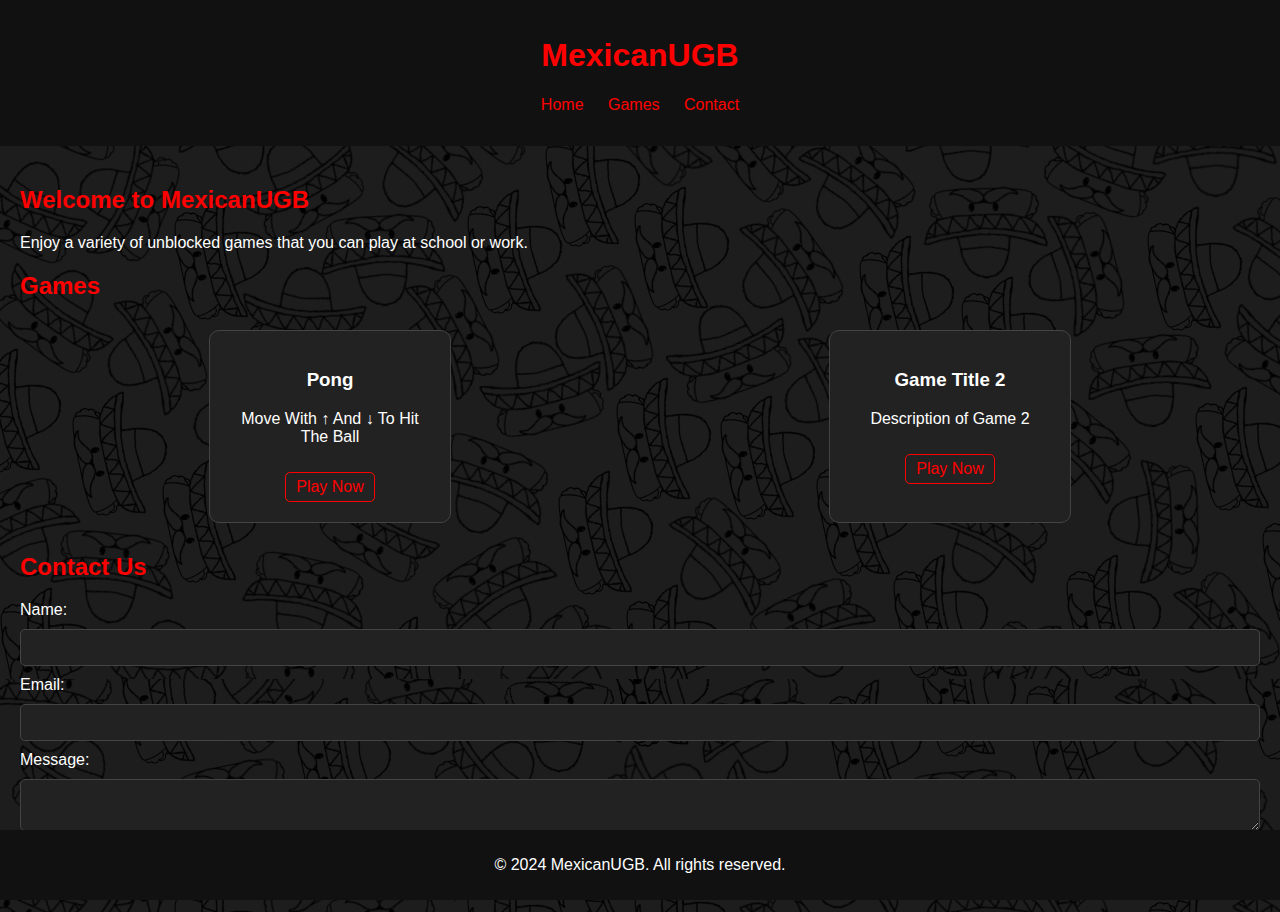
==== index.html @ e3517431 "Update index.html" ====
<html lang="en"><head>
    <meta charset="UTF-8">
    <meta name="viewport" content="width=device-width, initial-scale=1.0">
    <title>MexicanUGB - Unblocked Games</title>
    <link rel="stylesheet" href="styles.css">
    <style>
          body {
        margin: 0;
        padding: 0;
        font-family: Arial, sans-serif;
        background-image: url("TacoPaper.jpg");
        background-color: #141414;
}

header {
    background-color: #111;
    color: #fff;
    padding: 1rem;
    text-align: center;
}

nav ul {
    list-style: none;
    padding: 0;
}

nav ul li {
    display: inline;
    margin: 0 10px;
}

nav ul li a {
    color: #ff0000;
    text-decoration: none;
}

main {
    padding: 20px;
}

h1, h2 {
    color: #ff0000;
}

.game-list {
    display: flex;
    flex-wrap: wrap;
    justify-content: space-around;
}

.game-item {
    background-color: #222;
    border: 1px solid #444;
    margin: 10px;
    padding: 20px;
    width: 200px;
    text-align: center;
    border-radius: 10px;
}

.game-item a {
    color: #ff0000;
    text-decoration: none;
    border: 1px solid #ff0000;
    padding: 5px 10px;
    border-radius: 5px;
    display: inline-block;
    margin-top: 10px;
}

.game-item a:hover {
    background-color: #ff0000;
    color: #000;
}

footer {
    background-color: #111;
    color: #fff;
    text-align: center;
    padding: 10px 0;
    position: fixed;
    bottom: 0;
    width: 100%;
}

label, input, textarea, button {
    display: block;
    width: 100%;
    margin-bottom: 10px;
}

input, textarea {
    padding: 10px;
    border: 1px solid #444;
    border-radius: 5px;
    background-color: #222;
    color: #fff;
}

button {
    background-color: #ff0000;
    color: #000;
    border: none;
    padding: 10px;
    border-radius: 5px;
    cursor: pointer;
}

button:hover {
    background-color: #ff4444;
}
    </style>
</head>
<body>
    <header>
        <h1>MexicanUGB</h1>
        <nav>
            <ul>
                <li><a href="#home">Home</a></li>
                <li><a href="#games">Games</a></li>
                <li><a href="#contact">Contact</a></li>
            </ul>
        </nav>
    </header>
    <main>
        <section id="home">
            <h2>Welcome to MexicanUGB</h2>
            <p>Enjoy a variety of unblocked games that you can play at school or work.</p>
        </section>
        <section id="games">
            <h2>Games</h2>
            <div class="game-list">
                <!-- Game items will be added here -->
                <div class="game-item">
                    <h3>Pong</h3>
                    <p>Move With ↑ And ↓ To Hit The Ball</p>
                    <a href="game1.html">Play Now</a>
                </div>
                <div class="game-item">
                    <h3>Game Title 2</h3>
                    <p>Description of Game 2</p>
                    <a href="game2.html">Play Now</a>
                </div>
                <!-- Add more games as needed -->
            </div>
        </section>
        <section id="contact">
            <h2>Contact Us</h2>
            <form id="contact-form">
                <label for="name">Name:</label>
                <input type="text" id="name" name="name" required="">
                <label for="email">Email:</label>
                <input type="email" id="email" name="email" required="">
                <label for="message">Message:</label>
                <textarea id="message" name="message" required=""></textarea>
                <button type="submit">Send</button>
            </form>
        </section>
    </main>
    <footer>
        <p>© 2024 MexicanUGB. All rights reserved.</p>
    </footer>
    <script src="scripts.js"></script>


</body></html>
---- styles.css ----
body {
    font-family: Arial, sans-serif;
    margin: 0;
    padding: 0;
    background-color: #000;
    color: #fff;
}

header {
    background-color: #111;
    color: #fff;
    padding: 1rem;
    text-align: center;
}

nav ul {
    list-style: none;
    padding: 0;
}

nav ul li {
    display: inline;
    margin: 0 10px;
}

nav ul li a {
    color: #ff0000;
    text-decoration: none;
}

main {
    padding: 20px;
}

h1, h2 {
    color: #ff0000;
}

.game-list {
    display: flex;
    flex-wrap: wrap;
    justify-content: space-around;
}

.game-item {
    background-color: #222;
    border: 1px solid #444;
    margin: 10px;
    padding: 20px;
    width: 200px;
    text-align: center;
    border-radius: 10px;
}

.game-item a {
    color: #ff0000;
    text-decoration: none;
    border: 1px solid #ff0000;
    padding: 5px 10px;
    border-radius: 5px;
    display: inline-block;
    margin-top: 10px;
}

.game-item a:hover {
    background-color: #ff0000;
    color: #000;
}

footer {
    background-color: #111;
    color: #fff;
    text-align: center;
    padding: 10px 0;
    position: fixed;
    bottom: 0;
    width: 100%;
}

label, input, textarea, button {
    display: block;
    width: 100%;
    margin-bottom: 10px;
}

input, textarea {
    padding: 10px;
    border: 1px solid #444;
    border-radius: 5px;
    background-color: #222;
    color: #fff;
}

button {
    background-color: #ff0000;
    color: #000;
    border: none;
    padding: 10px;
    border-radius: 5px;
    cursor: pointer;
}

button:hover {
    background-color: #ff4444;
}
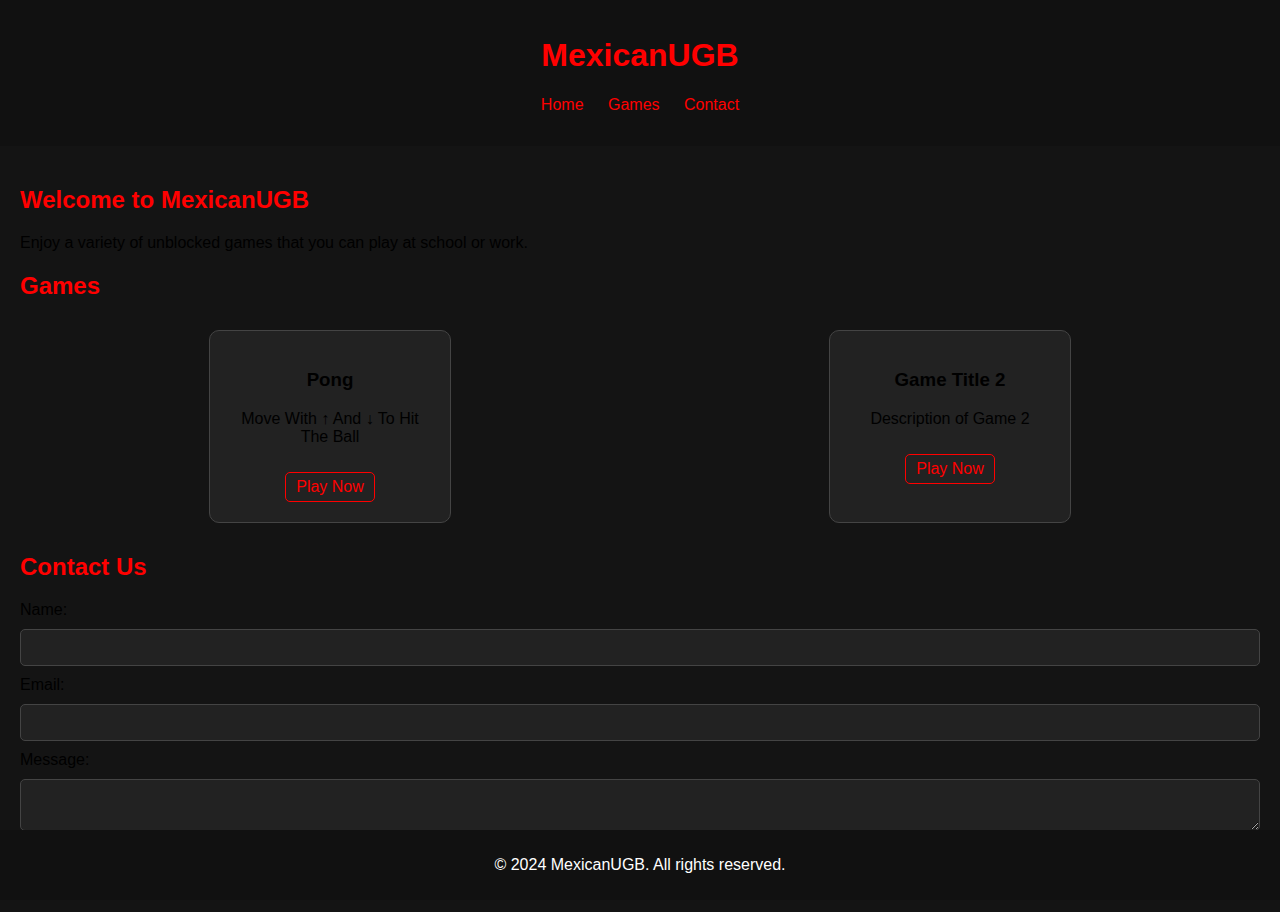
==== commit 96235ca5: "Update index.html" ====
--- a/index.html
+++ b/index.html
@@ -3,113 +3,6 @@
     <meta name="viewport" content="width=device-width, initial-scale=1.0">
     <title>MexicanUGB - Unblocked Games</title>
     <link rel="stylesheet" href="styles.css">
-    <style>
-          body {
-        margin: 0;
-        padding: 0;
-        font-family: Arial, sans-serif;
-        background-image: url("TacoPaper.jpg");
-        background-color: #141414;
-}
-
-header {
-    background-color: #111;
-    color: #fff;
-    padding: 1rem;
-    text-align: center;
-}
-
-nav ul {
-    list-style: none;
-    padding: 0;
-}
-
-nav ul li {
-    display: inline;
-    margin: 0 10px;
-}
-
-nav ul li a {
-    color: #ff0000;
-    text-decoration: none;
-}
-
-main {
-    padding: 20px;
-}
-
-h1, h2 {
-    color: #ff0000;
-}
-
-.game-list {
-    display: flex;
-    flex-wrap: wrap;
-    justify-content: space-around;
-}
-
-.game-item {
-    background-color: #222;
-    border: 1px solid #444;
-    margin: 10px;
-    padding: 20px;
-    width: 200px;
-    text-align: center;
-    border-radius: 10px;
-}
-
-.game-item a {
-    color: #ff0000;
-    text-decoration: none;
-    border: 1px solid #ff0000;
-    padding: 5px 10px;
-    border-radius: 5px;
-    display: inline-block;
-    margin-top: 10px;
-}
-
-.game-item a:hover {
-    background-color: #ff0000;
-    color: #000;
-}
-
-footer {
-    background-color: #111;
-    color: #fff;
-    text-align: center;
-    padding: 10px 0;
-    position: fixed;
-    bottom: 0;
-    width: 100%;
-}
-
-label, input, textarea, button {
-    display: block;
-    width: 100%;
-    margin-bottom: 10px;
-}
-
-input, textarea {
-    padding: 10px;
-    border: 1px solid #444;
-    border-radius: 5px;
-    background-color: #222;
-    color: #fff;
-}
-
-button {
-    background-color: #ff0000;
-    color: #000;
-    border: none;
-    padding: 10px;
-    border-radius: 5px;
-    cursor: pointer;
-}
-
-button:hover {
-    background-color: #ff4444;
-}
-    </style>
 </head>
 <body>
     <header>
@@ -134,7 +27,7 @@
                 <div class="game-item">
                     <h3>Pong</h3>
                     <p>Move With ↑ And ↓ To Hit The Ball</p>
-                    <a href="game1.html">Play Now</a>
+                    <a href="Pong.html">Play Now</a>
                 </div>
                 <div class="game-item">
                     <h3>Game Title 2</h3>
--- a/styles.css
+++ b/styles.css
@@ -1,9 +1,9 @@
-body {
-    font-family: Arial, sans-serif;
-    margin: 0;
-    padding: 0;
-    background-color: #000;
-    color: #fff;
+  body {
+        margin: 0;
+        padding: 0;
+        font-family: Arial, sans-serif;
+        background-image: url("Taco-Wallpaper.jpg");
+        background-color: #141414;
 }
 
 header {
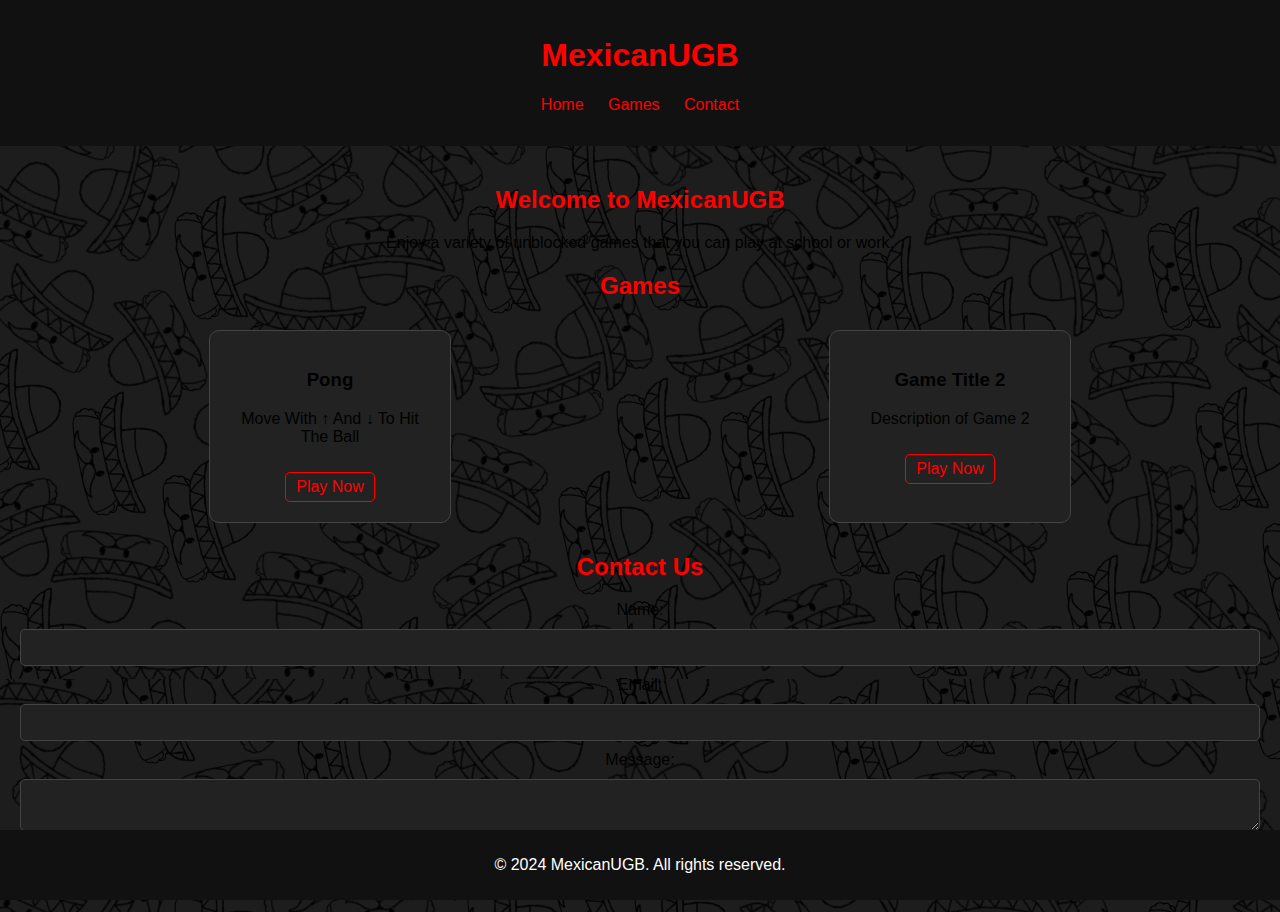
==== commit 204d104c: "Update index.html" ====
--- a/index.html
+++ b/index.html
@@ -17,10 +17,12 @@
     </header>
     <main>
         <section id="home">
+            <center>
             <h2>Welcome to MexicanUGB</h2>
             <p>Enjoy a variety of unblocked games that you can play at school or work.</p>
-        </section>
+        </center></section>
         <section id="games">
+            <center>
             <h2>Games</h2>
             <div class="game-list">
                 <!-- Game items will be added here -->
@@ -36,8 +38,9 @@
                 </div>
                 <!-- Add more games as needed -->
             </div>
-        </section>
+        </center></section>
         <section id="contact">
+            <center>
             <h2>Contact Us</h2>
             <form id="contact-form">
                 <label for="name">Name:</label>
@@ -48,7 +51,7 @@
                 <textarea id="message" name="message" required=""></textarea>
                 <button type="submit">Send</button>
             </form>
-        </section>
+        </center></section>
     </main>
     <footer>
         <p>© 2024 MexicanUGB. All rights reserved.</p>
@@ -56,4 +59,5 @@
     <script src="scripts.js"></script>
 
 
+
 </body></html>
--- a/styles.css
+++ b/styles.css
@@ -2,7 +2,7 @@
         margin: 0;
         padding: 0;
         font-family: Arial, sans-serif;
-        background-image: url("Taco-Wallpaper.jpg");
+        background-image: url("TacoPaper.jpg");
         background-color: #141414;
 }
 
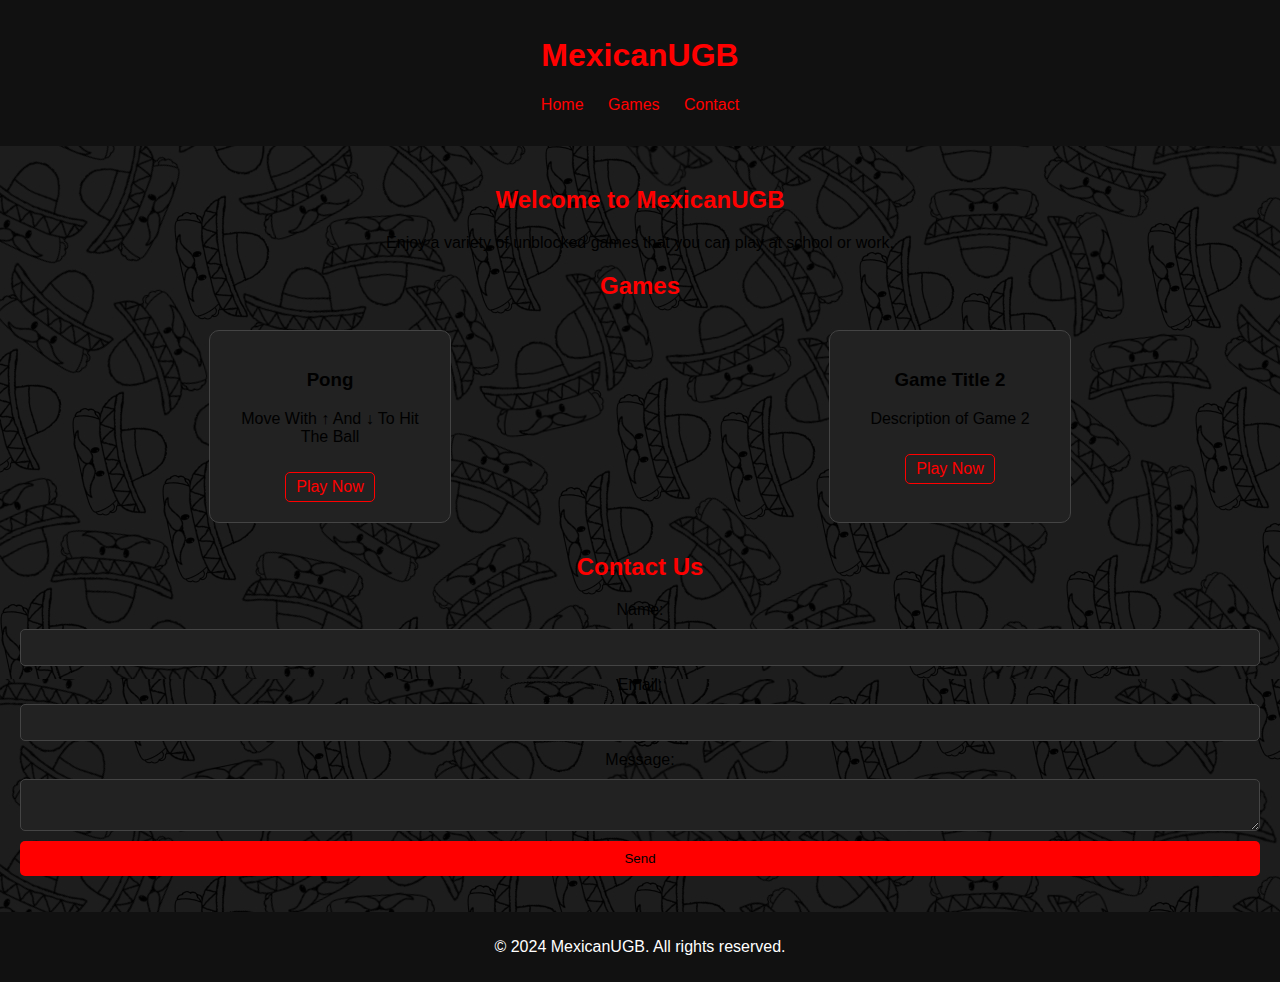
==== commit 87155b11: "Update index.html" ====
--- a/index.html
+++ b/index.html
@@ -53,7 +53,7 @@
             </form>
         </center></section>
     </main>
-    <footer>
+    <footer style="position: inline;">
         <p>© 2024 MexicanUGB. All rights reserved.</p>
     </footer>
     <script src="scripts.js"></script>
--- a/styles.css
+++ b/styles.css
@@ -72,7 +72,6 @@
     color: #fff;
     text-align: center;
     padding: 10px 0;
-    position: fixed;
     bottom: 0;
     width: 100%;
 }
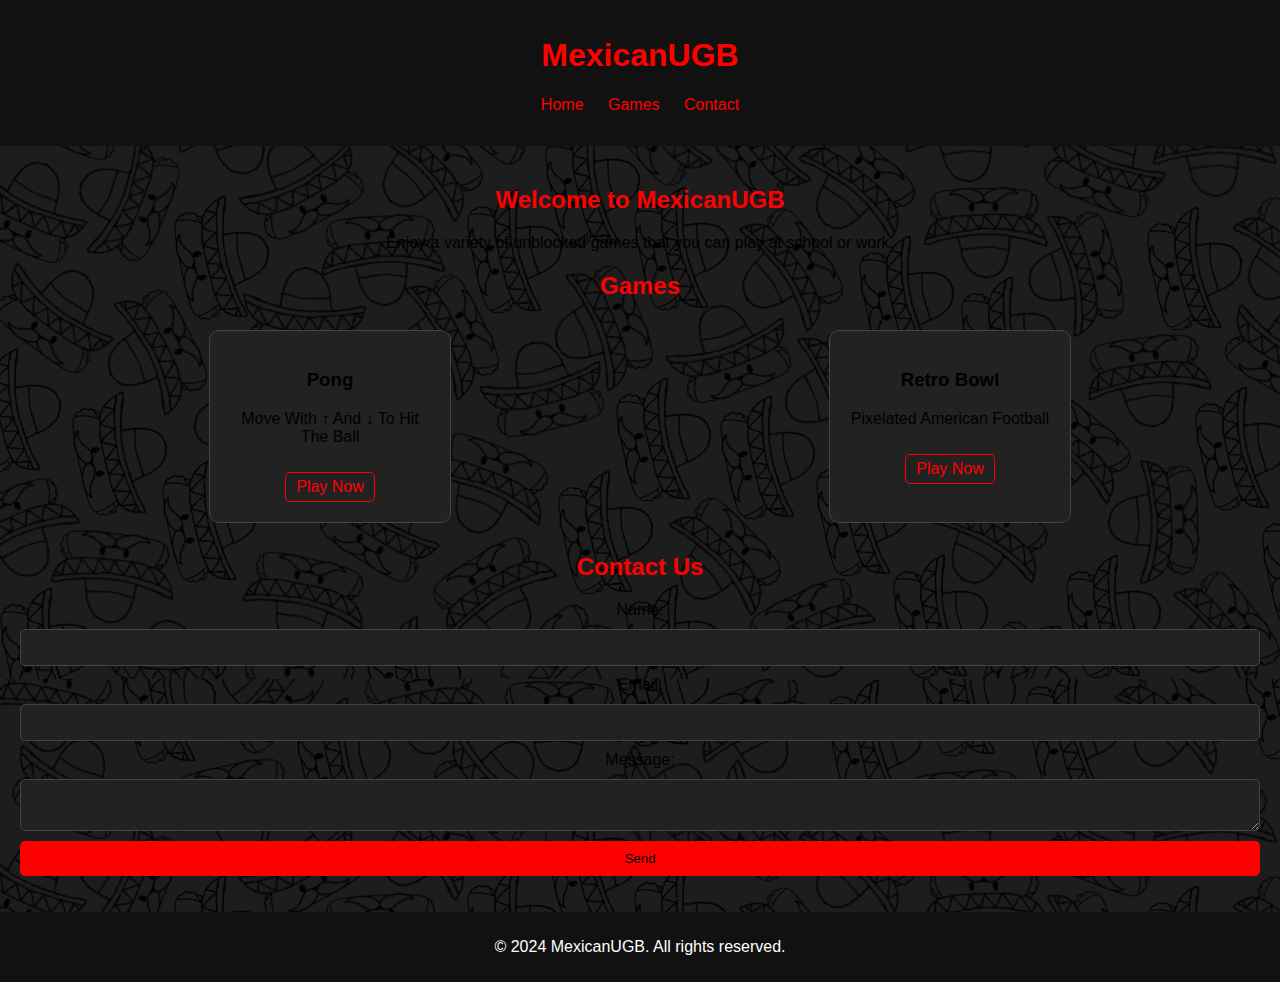
==== commit e7140ac6: "Update index.html" ====
--- a/index.html
+++ b/index.html
@@ -32,9 +32,9 @@
                     <a href="Pong.html">Play Now</a>
                 </div>
                 <div class="game-item">
-                    <h3>Game Title 2</h3>
-                    <p>Description of Game 2</p>
-                    <a href="game2.html">Play Now</a>
+                    <h3>Retro Bowl</h3>
+                    <p>Pixelated American Football</p>
+                    <a href="Retro-Bowl.html">Play Now</a>
                 </div>
                 <!-- Add more games as needed -->
             </div>
@@ -46,7 +46,7 @@
                 <label for="name">Name:</label>
                 <input type="text" id="name" name="name" required="">
                 <label for="email">Email:</label>
-                <input type="email" id="email" name="email" required="">
+                <input type="email" id="email" name="email" required="williamtommasogozzo@gmail.com">
                 <label for="message">Message:</label>
                 <textarea id="message" name="message" required=""></textarea>
                 <button type="submit">Send</button>
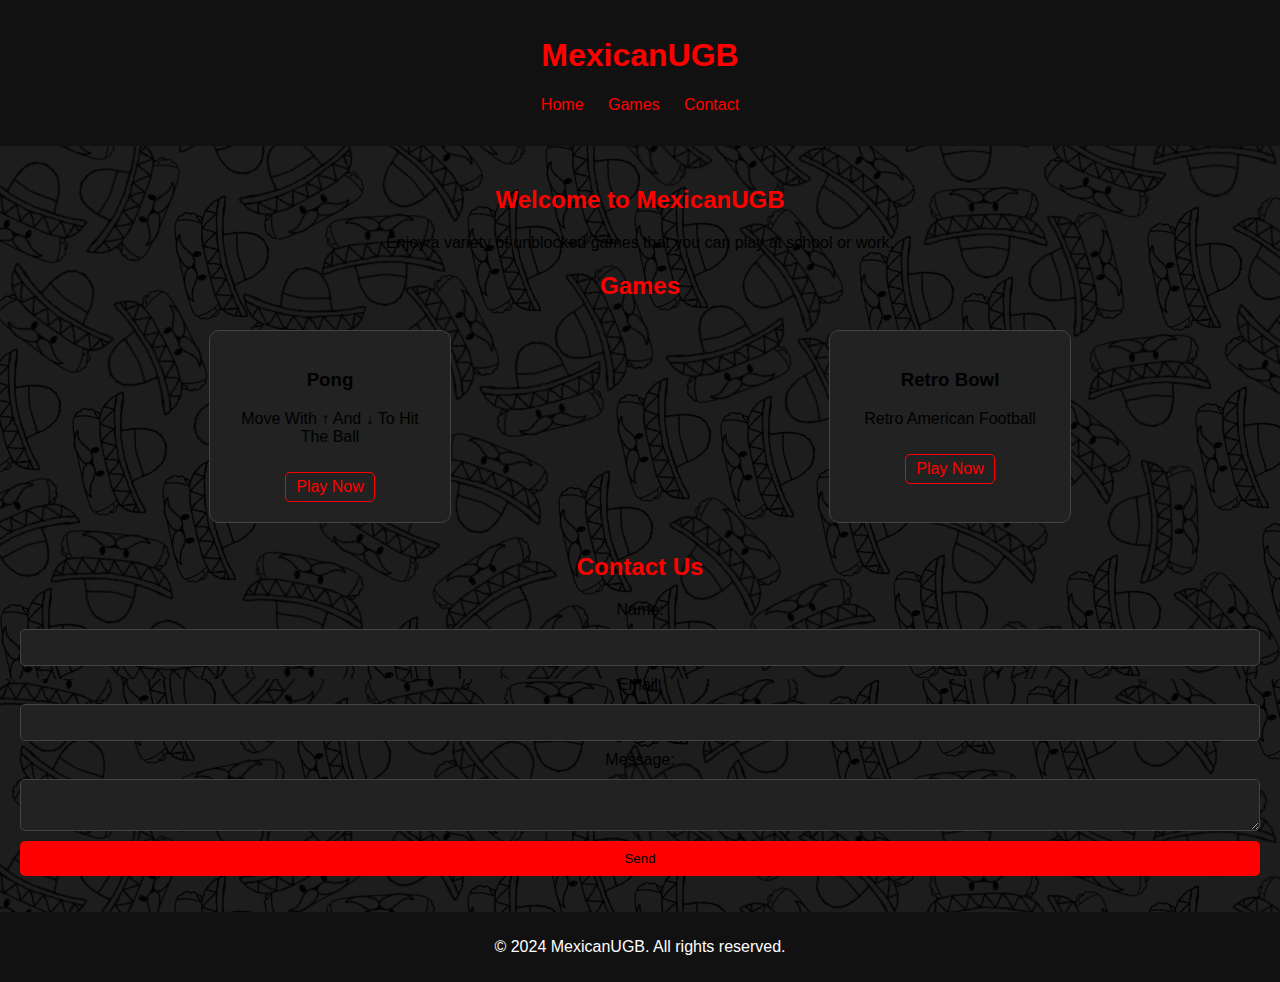
==== commit 433d2acc: "Update index.html" ====
--- a/index.html
+++ b/index.html
@@ -33,7 +33,7 @@
                 </div>
                 <div class="game-item">
                     <h3>Retro Bowl</h3>
-                    <p>Pixelated American Football</p>
+                    <p>Retro American Football</p>
                     <a href="Retro-Bowl.html">Play Now</a>
                 </div>
                 <!-- Add more games as needed -->
